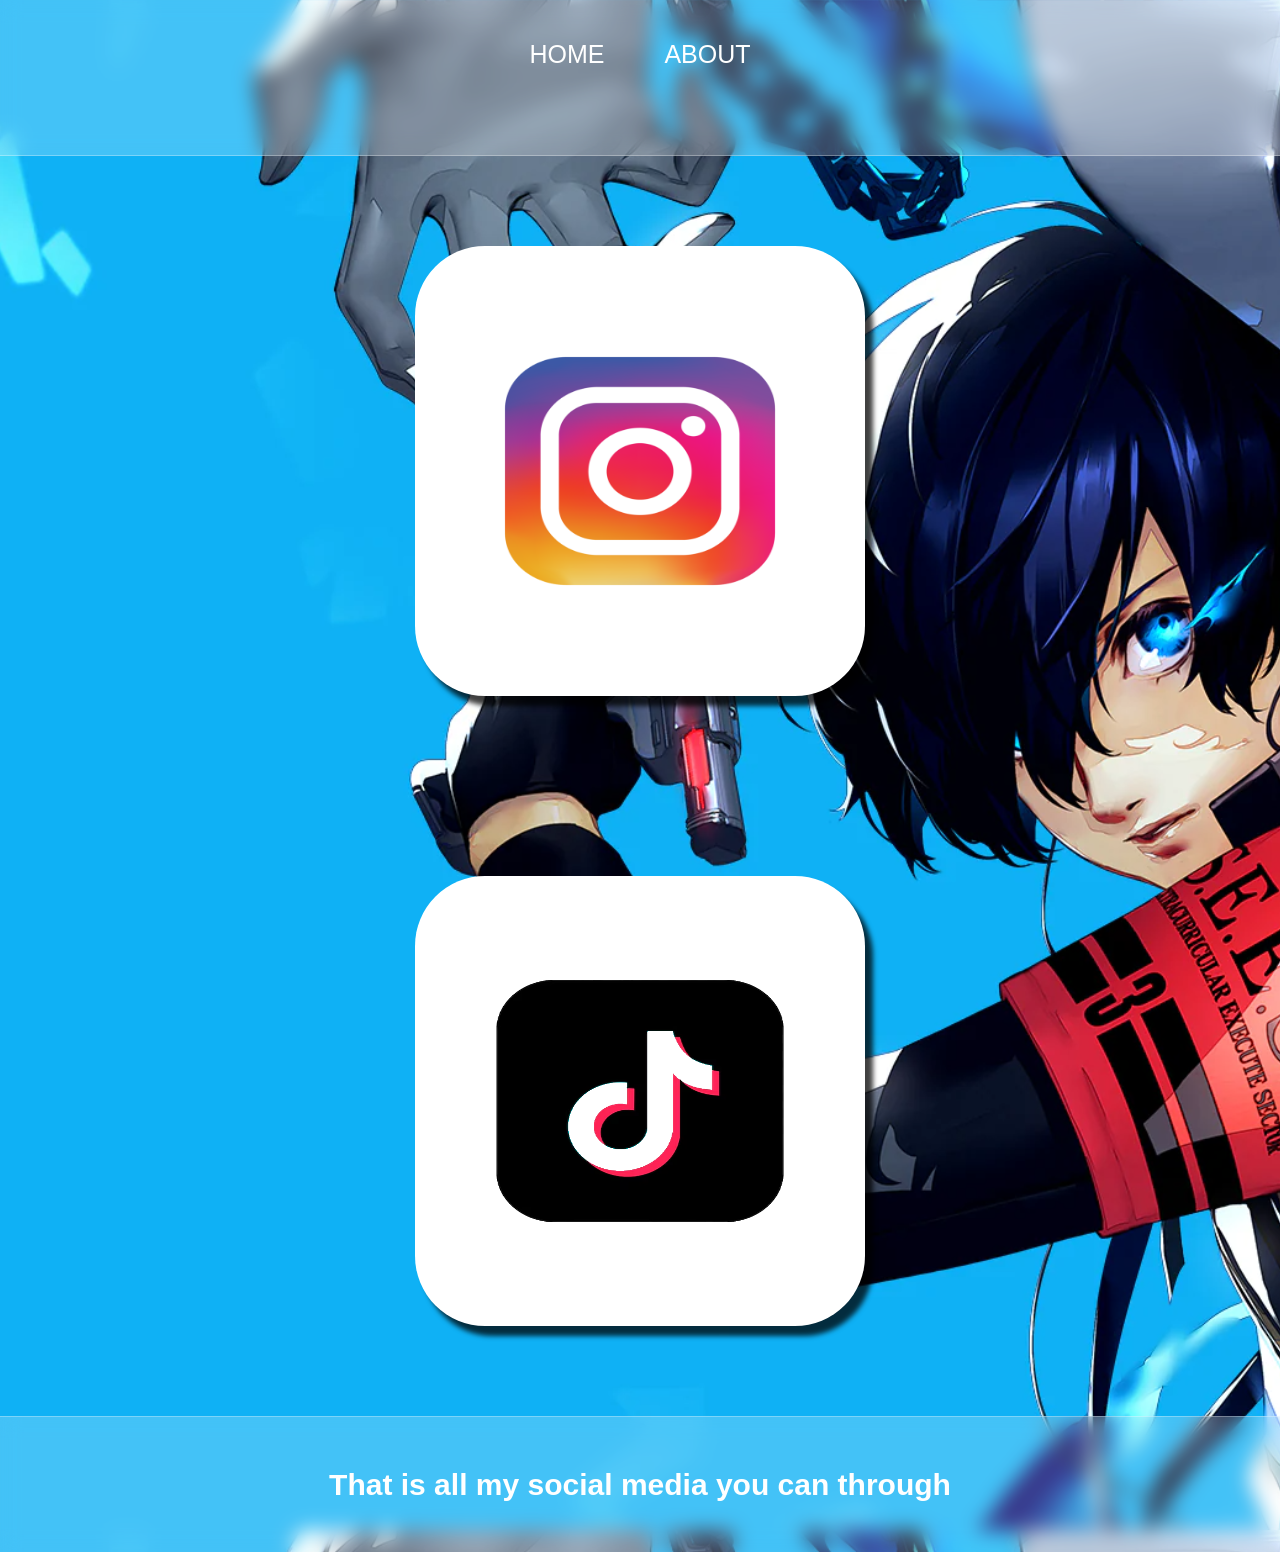
==== index.html @ 365090a2 "Add files via upload" ====
<html>
  <head>
    <title>My Profile</title>
    <link rel="stylesheet" href="style.css"/>
    <link rel="icon" type="image/x-icon" href="images.jpg"/>
  </head>
  <body>
    <!-- NAVIGATION BAR -->
     <div class="Navigation-Bar">
      <ul class="Ul-Navigation">
        <li class="Li-Navigation"><a rel="link" href="index.html">HOME</a></li>
       <li class="Li-Navigation"><a rel="link" href="about-me.html">ABOUT</a></li>
      </ul>
     </div>
     <!-- CONTENT -->
      <div class="Content-1">
        <a rel="link" href="https://www.instagram.com/niell_milly?igsh=MWVlZmw5bHdpdnowdA==" class="Link-Content">
          <img src="instagram.png" class="Img-Content"/>
        </a>
       </div>
       <!-- CONTENT 2 -->
             <div class="Content-1">
        <a rel="link" href="https://www.tiktok.com/@kiraaselijawa" class="Link-Content">
          <img src="tiktok.png" class="Img-Content"/>
        </a>
       </div>
       <!-- FOOTER -->
        <div class="Footer-Content">
          <h1 class="H1-Footer">That is all my social media you can through</h1>
        </div>
      </div>
  </body>
</html>
---- style.css ----
*, html {
    padding: 0;
    margin: 0;
}

body {
    background-image: url("background.png");
    background-position: center;
    background-size: cover;
    height: 170vh;
}


.Navigation-Bar {
   background-color: rgba(255,255,255,0.22);
   backdrop-filter: blur(10px);
    border-bottom: 1px solid rgba(255,255,255,0.3);
    height: 15vh;
    padding: 10px;
   

.Ul-Navigation {
    padding-top: 7px;
    display: flex;
    height: 75px;
    justify-content: center;
    align-items: center;
    list-style-type: none;
    font-size: 25px;
    font-family: Arial;
}
}

.Li-Navigation {
   margin: 25px;
   padding: 5px;
   color: rgb(0, 0, 0);

}

a {
    text-decoration: none;
    color: white;
}

a:hover {
    color: blue;
    transition: 0.2s;
}


.Content-1 {
    height: 70vh;
    justify-content:center;
    display: flex;
    align-items: center;
}

.Link-Content {
     border-radius: 70px;
     box-shadow: box-shadow: 8px 10px 5px 0px rgba(0,0,0,0.75);
-webkit-box-shadow: 8px 10px 5px 0px rgba(0,0,0,0.75);
-moz-box-shadow: 8px 10px 5px 0px rgba(0,0,0,0.75);;
    background-color: white;
    width: 50vh;
    height: 50vh;
    align-items:center;
    display: flex;
    justify-content: center;
}

.Link-Content:hover {
    background-color: rgb(183, 183, 194);
    transission: 0.2s;
    transission-delay: 0.25s;
}
.Img-Content {
    width: 580px;
    height: 380px;
}

.Footer-Content {
     background-color: rgba(255,255,255,0.22);
   backdrop-filter: blur(10px);
    border-top: 1px solid rgba(255,255,255,0.3);
    height: 15vh;
    align-items: center;
    justify-content: center;
    display: flex;
}
.Footer-Content2 {
     background-color: rgba(255,255,255,0.22);
   backdrop-filter: blur(10px);
    border-top: 1px solid rgba(255,255,255,0.3);
    height: 15vh;
    align-items: center;
    justify-content: center;
    display: flex;
    margin-top: 150vh;
}
.H1-Footer {
   font-family: helvetica;
   color: rgb(255, 255, 255);
   font-size: 30px;
   
}
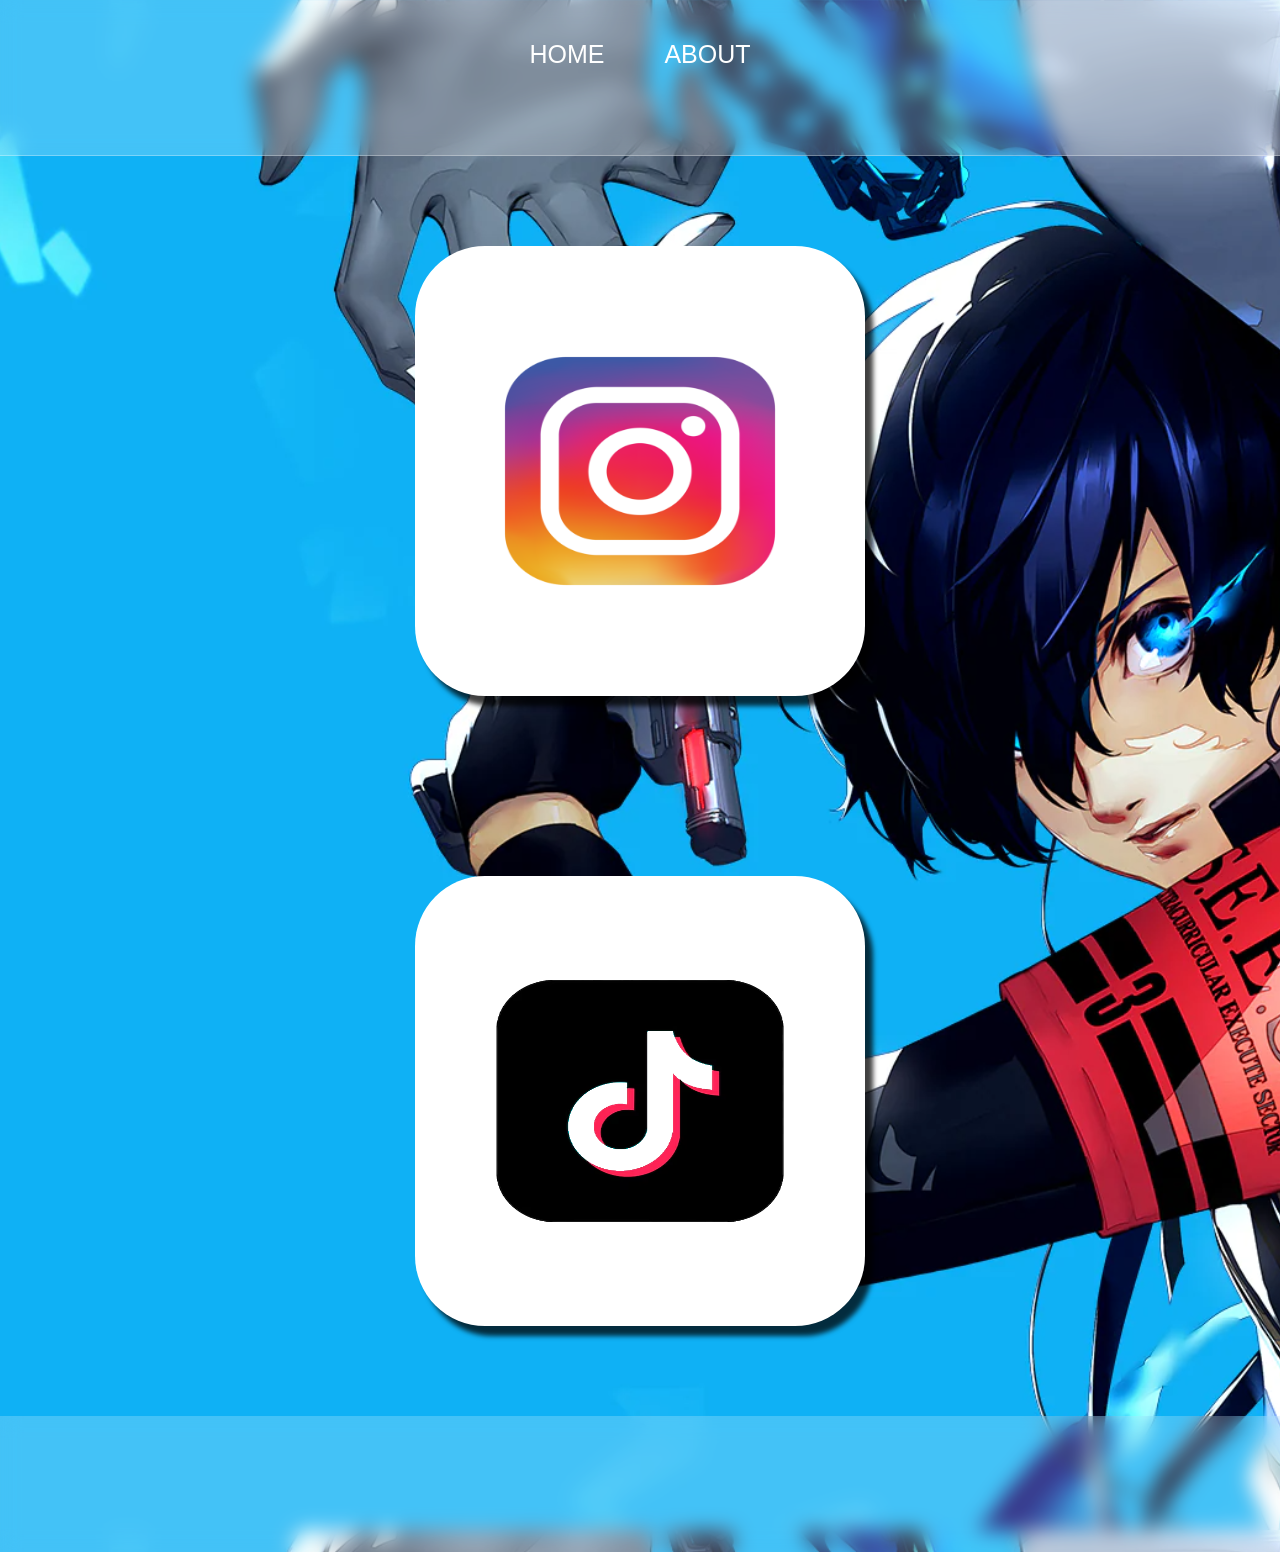
==== commit 595caf9a: "Add meta tags for character set and viewport" ====
--- a/index.html
+++ b/index.html
@@ -1,5 +1,7 @@
 <html>
   <head>
+    <meta charset="UTF-8" />
+    <meta name="viewport" content="width=device-width, initial-scale=1.0" />
     <title>My Profile</title>
     <link rel="stylesheet" href="style.css"/>
     <link rel="icon" type="image/x-icon" href="images.jpg"/>
@@ -30,4 +32,4 @@
         </div>
       </div>
   </body>
-</html>+</html>
